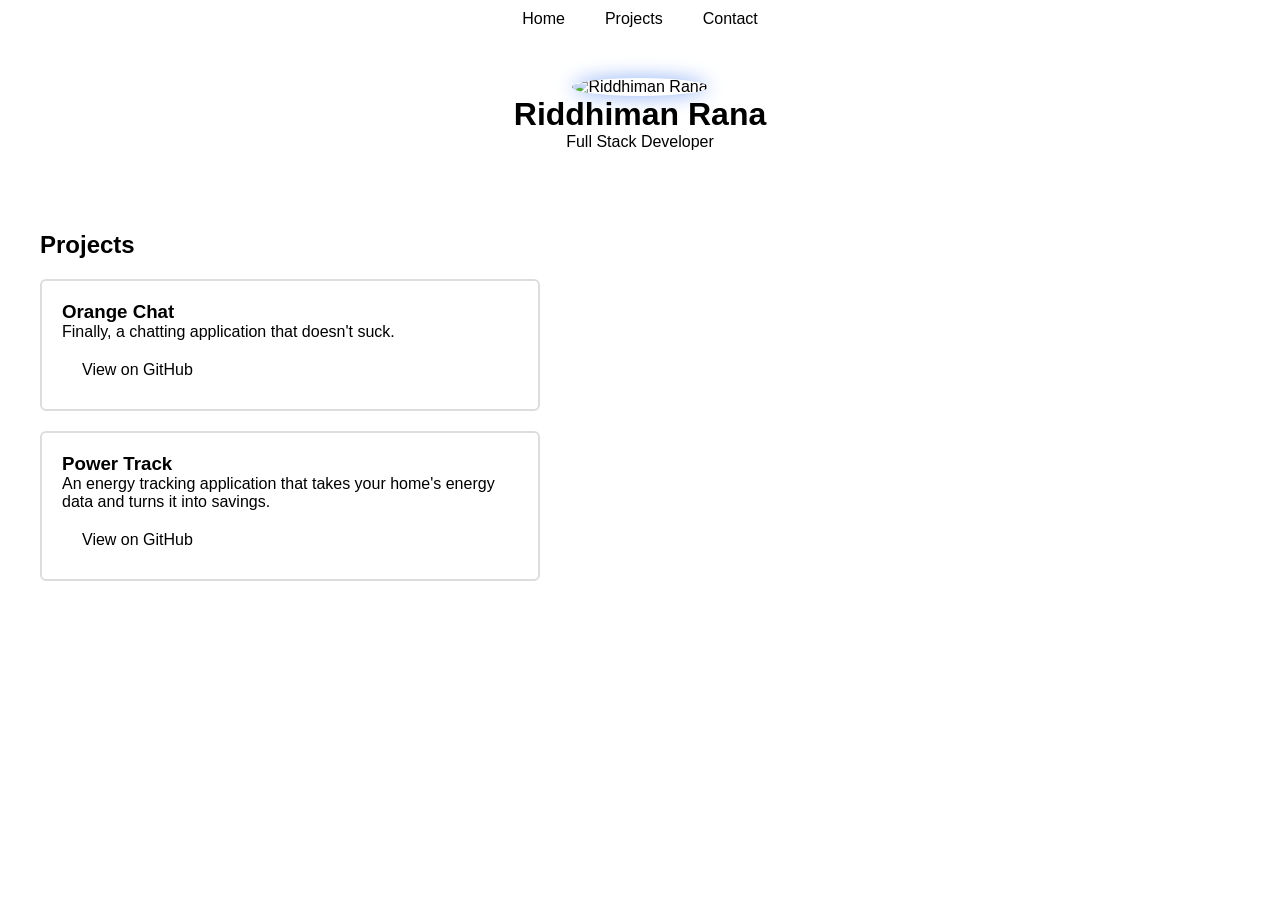
==== projects.html @ 3c8d9051 "add stuff(glow and css)" ====
<!DOCTYPE html>
<html lang="en">
<head>
    <meta charset="UTF-8">
    <meta name="viewport" content="width=device-width, initial-scale=1.0">
    <title>Riddhiman Rana - Developer Portfolio</title>
    <link rel="stylesheet" href="styles.css">
    <link rel="preconnect" href="https://fonts.gstatic.com">
    <link rel="stylesheet" href="https://unpkg.com/@catppuccin/palette/css/catppuccin.css">
</head>
<body>
    <nav>
        <ul>
            <li><a href="index.html">Home</a></li>
            <li><a href="projects.html">Projects</a></li>
            <li><a href="contact.html">Contact</a></li>
        </ul>
    </nav>

    <header>
        <div class="profile">
            <img src="https://avatars.githubusercontent.com/u/106852975?v=4" alt="Riddhiman Rana" class="profile-image">
            <div class="profile-details">
                <h1 class="profile-name">Riddhiman Rana</h1>
                <p>Full Stack Developer</p>
            </div>
        </div>
    </header>

    <section id="projects">
        <h2>Projects</h2>
        <div class="project">
            <h3>Orange Chat</h3>
            <p>Finally, a chatting application that doesn't suck.</p>
            <a href="https://github.com/rrcoder0167/Orange-Chat" class="btn">View on GitHub</a>
        </div>
        <div class="project">
            <h3>Power Track</h3>
            <p>An energy tracking application that takes your home's energy data and turns it into savings.</p>
            <a href="https://github.com/rrcoder0167/Power-Track" class="btn">View on GitHub</a>
        </div>
        <!-- Add more project sections as needed -->
    </section>

    <script src="script.js"></script> <!-- Include the JavaScript file for page switching -->
</body>
</html>
---- styles.css ----
* {
    box-sizing: border-box;
    margin: 0;
    padding: 0;
}

body {
    font-family: 'Inter', sans-serif;
    color: var(--ctp-mocha-text);
    background: var(--ctp-frappe-base);
}

header {
    text-align: center;
    padding: 40px 0;
    background-color: var(--ctp-frappe-base);
    color: var(--ctp-mocha-text);
}

.profile img {
    border-radius: 50%;
    width: 150px;
    height: 150px;
    /*animation: profileAnimation 1s ease-in-out forwards;*/
    box-shadow: 0 0 20px rgb(138, 173, 244);
}

nav ul {
    list-style: none;
    display: flex;
    justify-content: center;
    background-color: var(--ctp-frappe-base);
    padding: 10px 0;
}

nav a {
    text-decoration: none;
    padding: 10px 20px;
    color: var(--ctp-mocha-text);
}

section {
    padding: 40px;
}

.project {
    border: 2px solid #ddd;
    padding: 20px;
    width: 500px;
    margin: 20px 0;
    border-radius: 6px;
}

.btn {
    display: inline-block;
    padding: 10px 20px;
    background-color: var(--ctp-mocha-text);
    color: var(--ctp-frappe-base);
    text-decoration: none;
    margin-top: 10px;
    border-radius: 5px;
}

.btn:hover {
    background-color: var(--ctp-frappe-text);
}
/*
@keyframes profileAnimation {
    0% {
        width: 150px;
        height: 150px;
    }
    100% {
        width: 130px;
        height: 130px;
    }
}
*/
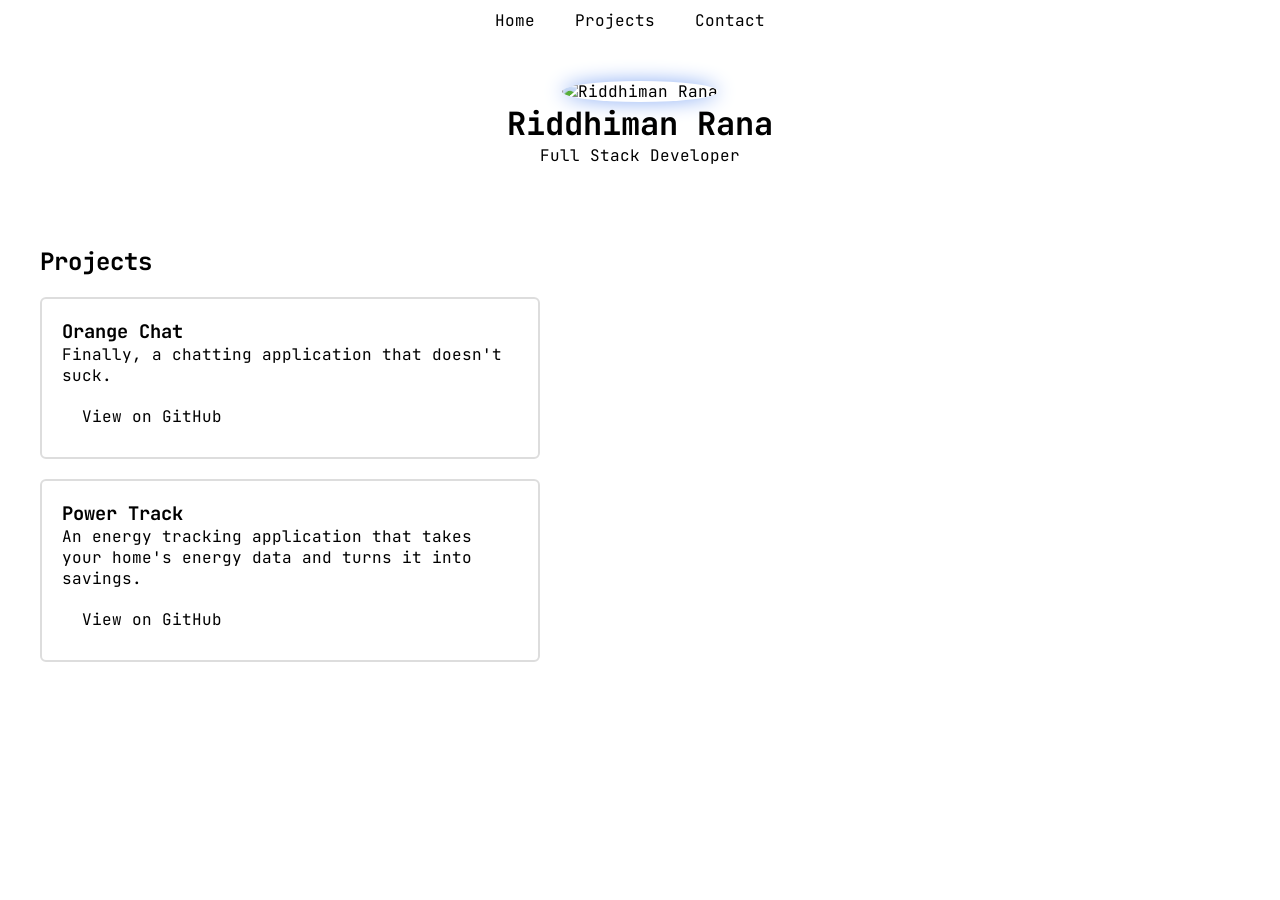
==== commit bcca4265: "projects.html changes" ====
--- a/projects.html
+++ b/projects.html
@@ -11,10 +11,21 @@
 <body>
     <nav>
         <ul>
-            <li><a href="index.html">Home</a></li>
-            <li><a href="projects.html">Projects</a></li>
-            <li><a href="contact.html">Contact</a></li>
+            <li><a href="index.html" class="nav-link">Home</a></li>
+            <li><a href="projects.html" class="nav-link">Projects</a></li>
+            <li><a href="contact.html" class="nav-link">Contact</a></li>
         </ul>
+        <div class="icons">
+            <a href="https://github.com/rrcoder0167" class="fa-brands fa-github"></a>
+            <a class="fa-brands fa-discord" onclick="openModal(); return false;"></a>
+            <div id="discModal" class="modal">
+            <div class="modal-content">
+                <span class="close">&times;</span>
+                <p>@rrplayzlife</p>
+            </div>
+            </div>
+            <!-- Add more icons here -->
+        </div>
     </nav>
 
     <header>
--- a/styles.css
+++ b/styles.css
@@ -1,3 +1,4 @@
+@import url('https://fonts.googleapis.com/css2?family=JetBrains+Mono&display=swap');
 * {
     box-sizing: border-box;
     margin: 0;
@@ -5,15 +6,15 @@
 }
 
 body {
-    font-family: 'Inter', sans-serif;
-    color: var(--ctp-mocha-text);
-    background: var(--ctp-frappe-base);
+    font-family: 'JetBrains Mono', sans-serif;
+    color: var(--ctp-mocha-text);
+    background: var(--ctp-mocha-base);
 }
 
 header {
     text-align: center;
     padding: 40px 0;
-    background-color: var(--ctp-frappe-base);
+    background-color: var(--ctp-mocha-base);
     color: var(--ctp-mocha-text);
 }
 
@@ -21,23 +22,95 @@
     border-radius: 50%;
     width: 150px;
     height: 150px;
-    /*animation: profileAnimation 1s ease-in-out forwards;*/
+    animation: profileAnimation 1s ease-in-out forwards;
     box-shadow: 0 0 20px rgb(138, 173, 244);
+}
+
+
+nav {
+    background-color: var(--ctp-mocha-surface0);
+    transition: ease-in-out 0.3s;
+    display: flex;
+    align-items: center;
+    justify-content: center;
+    padding: 10px 20px;
 }
 
 nav ul {
     list-style: none;
     display: flex;
-    justify-content: center;
-    background-color: var(--ctp-frappe-base);
-    padding: 10px 0;
-}
-
-nav a {
-    text-decoration: none;
-    padding: 10px 20px;
-    color: var(--ctp-mocha-text);
-}
+    margin: 0; /* Reset default margin */
+    padding: 0; /* Reset default padding */
+}
+
+nav:hover {
+    background-color: var(--ctp-mocha-surface1);
+}
+
+.nav-link {
+    text-decoration: none;
+    padding: 0 20px;
+    color: var(--ctp-mocha-text);
+    transition: ease-in-out 0.3s;
+}
+
+nav a:hover {
+    cursor: pointer;
+    color: var(--ctp-mocha-mauve);
+}
+
+.icons {
+    display: flex;
+    font-size: 1.5em;
+}
+
+.icons a {
+    text-decoration: none;
+    padding: 0 5px;
+    color: var(--ctp-mocha-text);
+    transition: ease-in-out 0.3s;
+}
+
+.modal {
+    display: none;
+    position: fixed;
+    z-index: 1;
+    left: 0;
+    top: 0;
+    width: 100%;
+    height: 100%;
+    overflow: auto;
+    background-color: rgba(0,0,0,0.3);
+  }
+
+  .modal p {
+    font-size: 0.7em;
+  }
+
+  
+  .modal-content {
+    background-color: var(--ctp-mocha-surface0);
+    margin: 15% auto;
+    padding: 20px;
+    width: 25%;
+    height: 15%;
+    border-radius: 10px;
+  }
+  
+  .close {
+    color: var(--ctp-mocha-subtext1);
+    float: right;
+    font-size: 28px;
+    font-weight: bold;
+  }
+  
+  .close:hover,
+  .close:focus {
+    color: var(--ctp-mocha-subtext0);
+    text-decoration: none;
+    cursor: pointer;
+  }
+
 
 section {
     padding: 40px;
@@ -55,25 +128,74 @@
     display: inline-block;
     padding: 10px 20px;
     background-color: var(--ctp-mocha-text);
-    color: var(--ctp-frappe-base);
+    color: var(--ctp-mocha-base);
     text-decoration: none;
     margin-top: 10px;
     border-radius: 5px;
 }
 
 .btn:hover {
-    background-color: var(--ctp-frappe-text);
-}
-/*
+    background-color: var(--ctp-mocha-text);
+}
+
 @keyframes profileAnimation {
     0% {
+        width: 130px;
+        height: 130px;
+    }
+    100% {
         width: 150px;
         height: 150px;
     }
-    100% {
-        width: 130px;
-        height: 130px;
-    }
-}
-*/
-
+}
+
+
+#cursor {
+    border-right: 2px solid;
+    display: inline-block;
+    animation: blink 0.6s infinite;
+}
+
+@keyframes blink {
+    50% { opacity: 0; }
+}
+
+
+.profile-title {
+    justify-content: center;
+    display: flex;
+}
+
+.title-text {
+    height: 1em;
+}
+
+.discord-card img {
+  width: 50px;
+  height: 50px;
+  border-radius: 50%;
+  object-fit: cover;
+  margin-bottom: 10px;
+}
+
+.discord-card {
+    width: 300px;
+    height: 200px;
+    background-color: var(--ctp-mocha-surface1); /* Catpuccin Mocha - Base */
+    border-radius: 10px;
+    box-shadow: 0 4px 8px 0 rgba(0, 0, 0, 0.2);
+    padding: 20px;
+    color: var(--ctp-mocha-text); /* Catpuccin Mocha - Text */
+  }
+  
+  .discord-card h2 {
+    margin-bottom: 10px;
+    font-size: 24px;
+    color: var(--ctp-mocha-text); /* Catpuccin Mocha - Primary */
+  }
+  
+  .discord-card p {
+    margin-bottom: 0;
+    font-size: 16px;
+  }
+  
